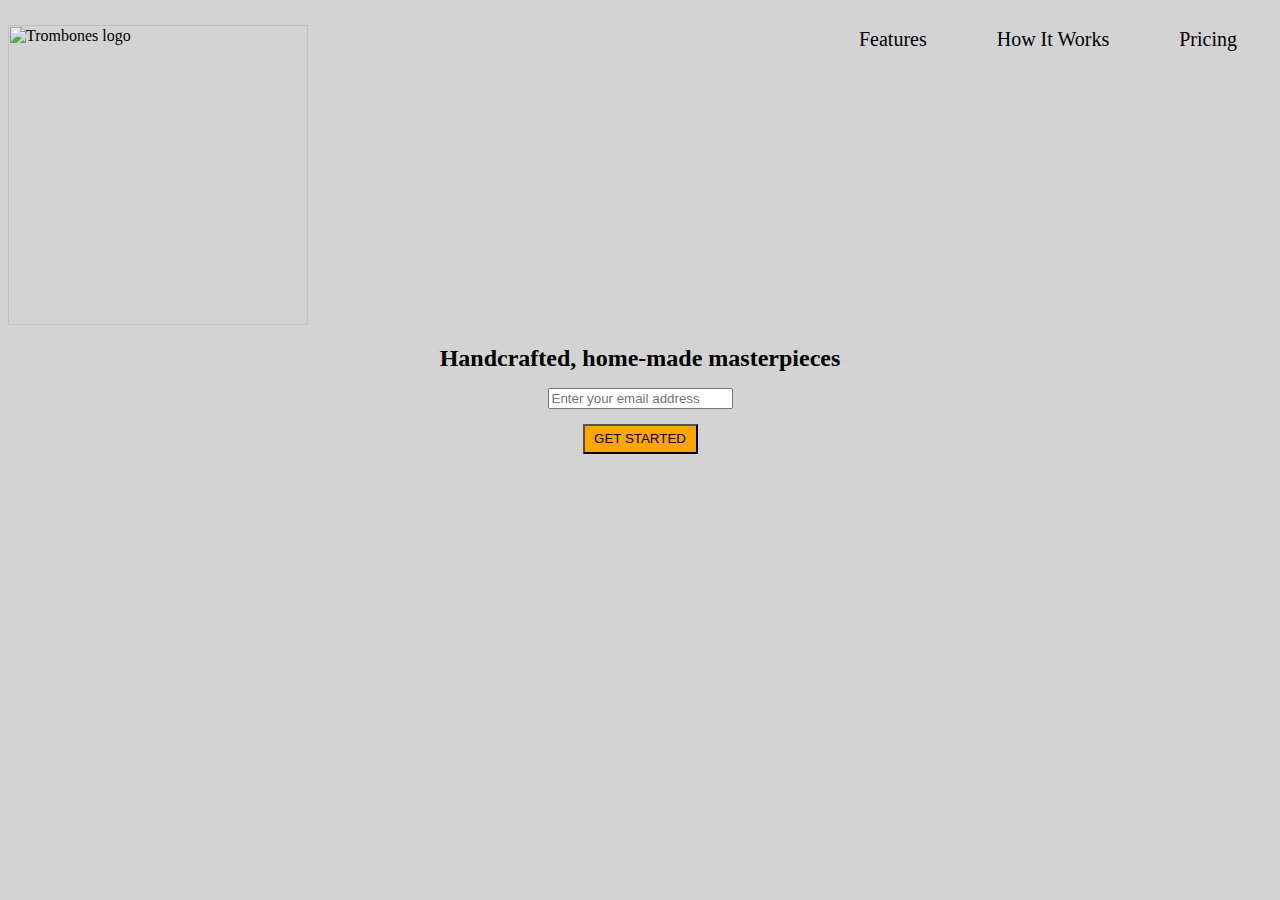
==== responsive_web_design/landing_page/index.html @ 568dbe76 "changed few css styling for header" ====
<html>
  <head>
    <title>FCC: Product Landing Page</title>
    <link rel="stylesheet" href="style.css">
  </head>
  <body>
    <header id="header">
      <div id="logo">
        <img src="https://s3.amazonaws.com/freecodecamp/original_trombones.png" alt="Trombones logo" id="header-img" style="width: 300px;">
      </div>
      <nav id="nav-bar">
        <ul>
          <li>Features</li>
          <li>How It Works</li>
          <li>Pricing</li>
        </ul>
      </nav>
    </header>
    <main>
      <section id="middle">
        <h2>Handcrafted, home-made masterpieces</h2>
        <form id="form" action="">
          <input name="email" id="email" type="text" placeholder="Enter your email address"><br>
          <input id="submit" type="button" class="btn" value="GET STARTED">
        </form>
      </section>
    </main>
  </body>
</html>
---- responsive_web_design/landing_page/style.css ----
body {
  background-color: lightgrey;
}

/* To get the navbar menu aligned, you can use below li or nav > ul */
/*li {
  list-style: none;
  display: inline-block;
  padding: 0 30px;
  font-size: 20px;
}*/

nav > ul {
  display: flex;
  flex-direction: row;
  width: 35vw;
  justify-content: space-around;
  list-style: none
}

nav {
  font-size: 20px;
}

header {
  display: flex;
  justify-content: space-between;
}

input {
  width: 100%;
  height: 100%;
  margin: 5px 0;
  margin-top: -4px;
}

#logo {
  width: 300px;
  padding-top: 17px;
}

#middle {
  text-align: center;
  display: flex;
  flex-direction: column;
  justify-content: center;
  align-items: center;
}

#middle > h2 {
  word-wrap: break-word;
}

.btn {
  width: 115px;
  height: 30px;
  margin-top: 10px;
  background-color: orange;
}
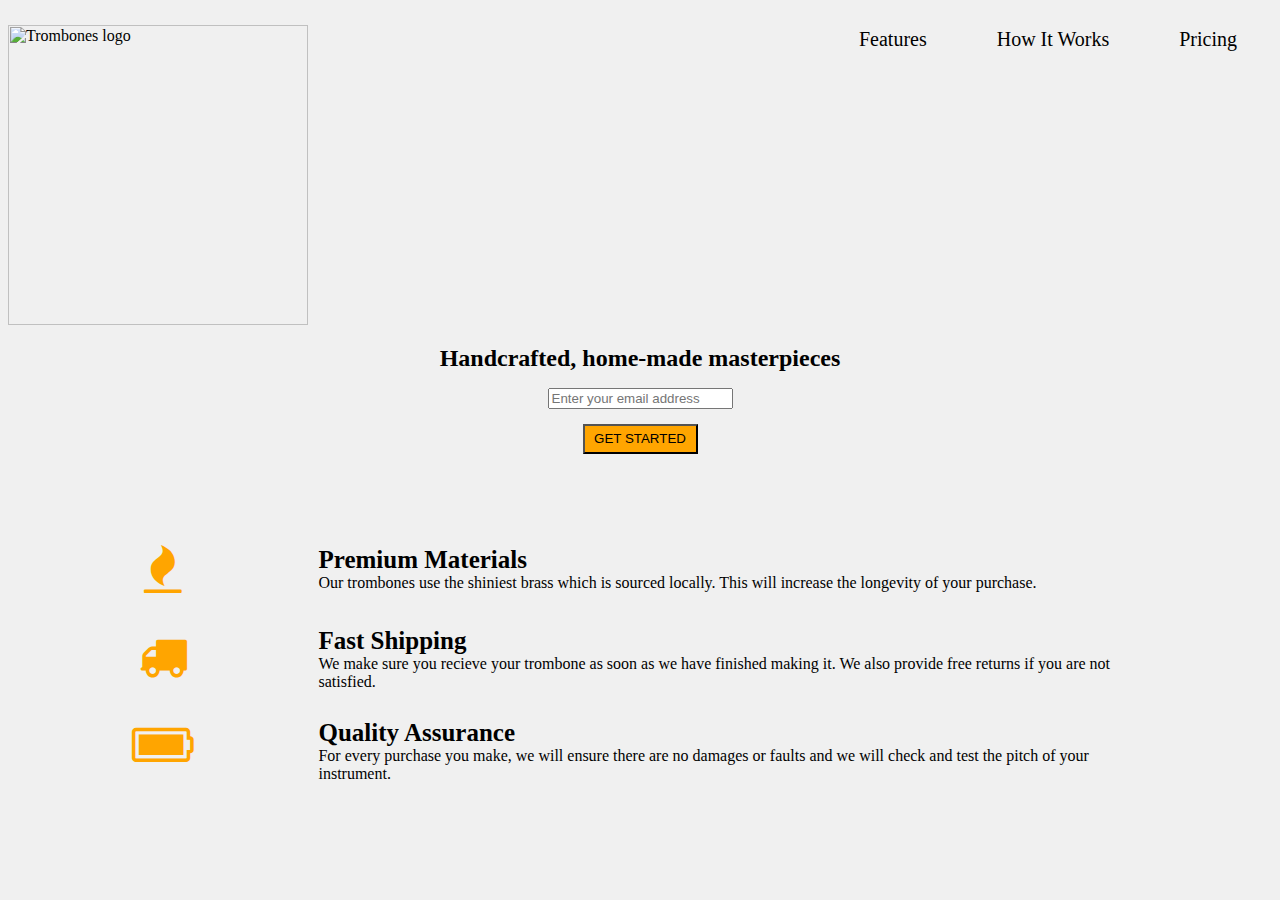
==== commit 9bb7ebd7: "finished features section" ====
--- a/responsive_web_design/landing_page/index.html
+++ b/responsive_web_design/landing_page/index.html
@@ -2,11 +2,12 @@
   <head>
     <title>FCC: Product Landing Page</title>
     <link rel="stylesheet" href="style.css">
+    <link rel="stylesheet" href="https://cdnjs.cloudflare.com/ajax/libs/font-awesome/4.7.0/css/font-awesome.min.css">
   </head>
   <body>
     <header id="header">
       <div id="logo">
-        <img src="https://s3.amazonaws.com/freecodecamp/original_trombones.png" alt="Trombones logo" id="header-img" style="width: 300px;">
+        <img src="https://s3.amazonaws.com/freecodecamp/original_trombones.png" alt="Trombones logo" id="header-img" style="width: 300px; padding-top: 17px;">
       </div>
       <nav id="nav-bar">
         <ul>
@@ -19,11 +20,37 @@
     <main>
       <section id="middle">
         <h2>Handcrafted, home-made masterpieces</h2>
-        <form id="form" action="">
-          <input name="email" id="email" type="text" placeholder="Enter your email address"><br>
+        <form id="form" action="https://www.freecodecamp.com/email-submit">
+          <input name="email" id="email" type="email" placeholder="Enter your email address"><br>
           <input id="submit" type="button" class="btn" value="GET STARTED">
         </form>
       </section>
+
+      <div class="container">
+        <section id="features">
+          <div class="images">
+            <i class="fa fa-fire" style="font-size:48px;color:orange;padding:10px 0 40px 0;"></i>
+            <i class="fa fa-truck" style="font-size:48px;color:orange;padding-bottom:40px;"></i>
+            <i class="fa fa-battery-full" style="font-size:48px;color:orange"></i>
+          </div>
+          <div class="explanation">
+            <h2>Premium Materials</h2>
+            <p>Our trombones use the shiniest brass which is sourced locally. This will increase the longevity of your purchase.</p>
+
+            <h2 style="margin-top: 35px;">Fast Shipping</h2>
+            <p>We make sure you recieve your trombone as soon as we have finished making it. We also provide free returns if you are not satisfied.</p>
+
+            <h2 style="margin-top: 28px;">Quality Assurance</h2>
+            <p>For every purchase you make, we will ensure there are no damages or faults and we will check and test the pitch of your instrument.</p>
+          </div>
+        </section>
+        <section id="howitworks">
+
+        </section>
+        <section id="pricing">
+
+        </section>
+      </div>
     </main>
   </body>
 </html>
--- a/responsive_web_design/landing_page/style.css
+++ b/responsive_web_design/landing_page/style.css
@@ -1,5 +1,5 @@
 body {
-  background-color: lightgrey;
+  background-color: rgb(240, 240, 240);
 }
 
 /* To get the navbar menu aligned, you can use below li or nav > ul */
@@ -34,9 +34,10 @@
   margin-top: -4px;
 }
 
-#logo {
-  width: 300px;
-  padding-top: 17px;
+#features {
+  display: flex;
+  width: 90vw;
+  margin-top: 50px;
 }
 
 #middle {
@@ -58,3 +59,21 @@
   background-color: orange;
 }
 
+.images {
+  display: flex;
+  flex-direction: column;
+  width: 23vw;
+  text-align: center;
+  padding: 10px;
+}
+
+section > .explanation > h2 {
+  margin-bottom: 0;
+  font-size: 25px;
+  /*margin-top: 10px;*/
+}
+
+section > .explanation > p {
+  margin-top: 0;
+  font-size: 16px;
+}
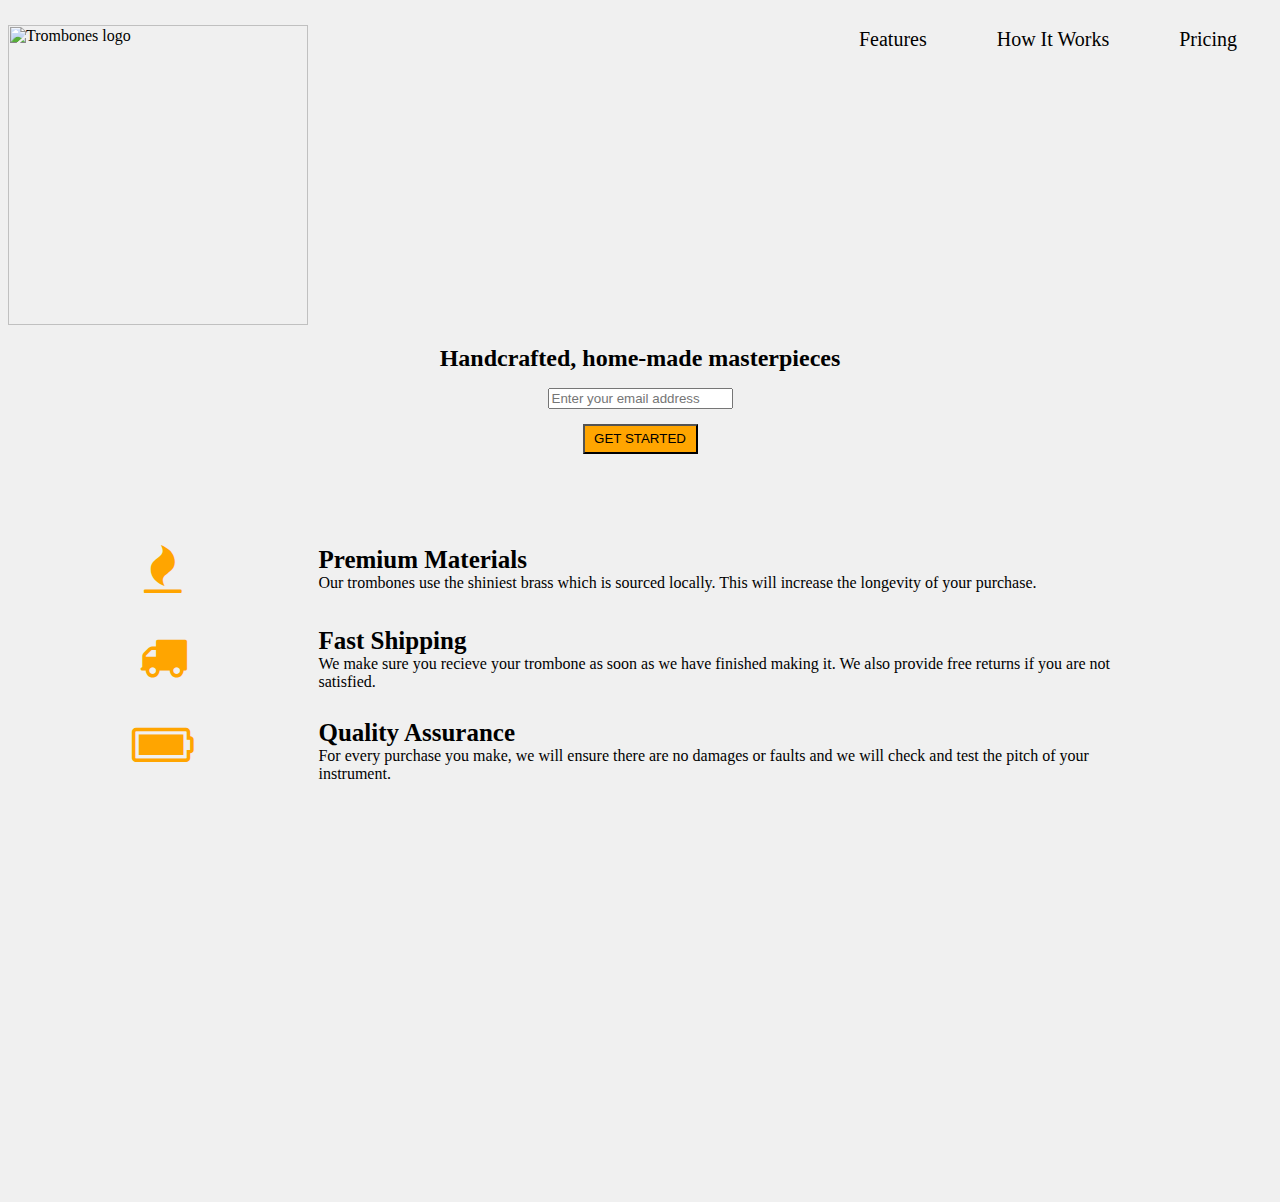
==== commit c73dd347: "embedded video and centered it" ====
--- a/responsive_web_design/landing_page/index.html
+++ b/responsive_web_design/landing_page/index.html
@@ -25,7 +25,6 @@
           <input id="submit" type="button" class="btn" value="GET STARTED">
         </form>
       </section>
-
       <div class="container">
         <section id="features">
           <div class="images">
@@ -45,7 +44,7 @@
           </div>
         </section>
         <section id="howitworks">
-
+          <iframe width="560" height="315" class="center" src="https://www.youtube.com/embed/y8Yv4pnO7qc" frameborder="0" allow="accelerometer; autoplay; encrypted-media; gyroscope; picture-in-picture" allowfullscreen></iframe>
         </section>
         <section id="pricing">
 
--- a/responsive_web_design/landing_page/style.css
+++ b/responsive_web_design/landing_page/style.css
@@ -40,6 +40,13 @@
   margin-top: 50px;
 }
 
+.center {
+  width: 600px;
+  margin: 0 auto;
+  display: block;
+  margin-top: 80px;
+}
+
 #middle {
   text-align: center;
   display: flex;
@@ -70,10 +77,12 @@
 section > .explanation > h2 {
   margin-bottom: 0;
   font-size: 25px;
-  /*margin-top: 10px;*/
 }
 
 section > .explanation > p {
   margin-top: 0;
   font-size: 16px;
 }
+
+
+
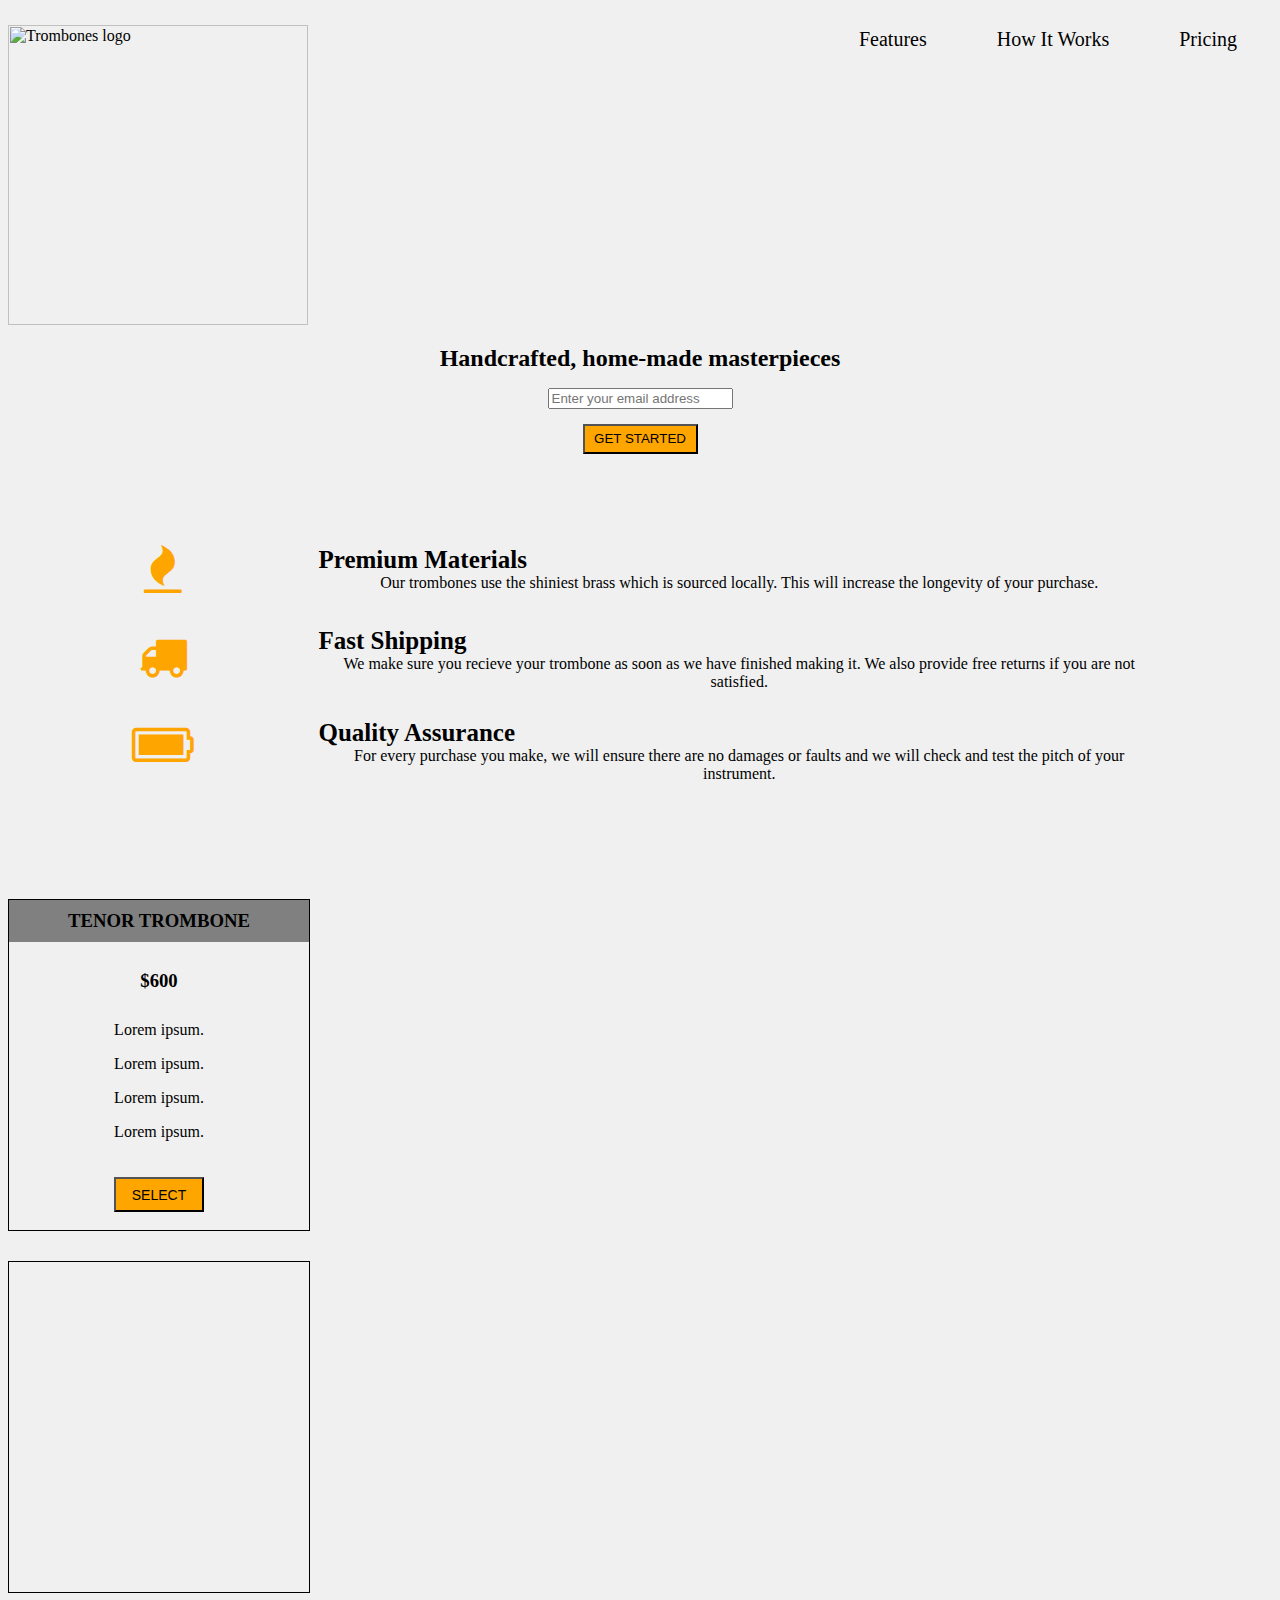
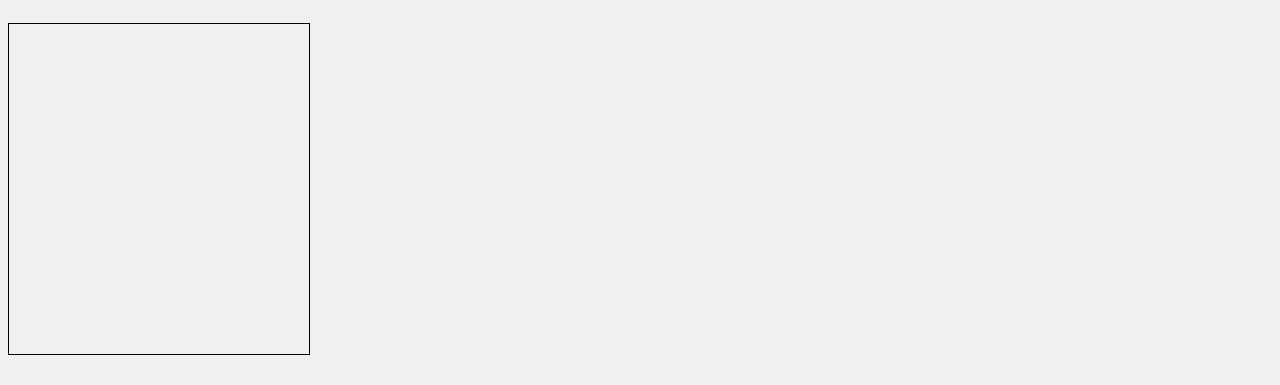
==== commit 79923002: "created single card in pricing section" ====
--- a/responsive_web_design/landing_page/index.html
+++ b/responsive_web_design/landing_page/index.html
@@ -43,11 +43,29 @@
             <p>For every purchase you make, we will ensure there are no damages or faults and we will check and test the pitch of your instrument.</p>
           </div>
         </section>
-        <section id="howitworks">
-          <iframe width="560" height="315" class="center" src="https://www.youtube.com/embed/y8Yv4pnO7qc" frameborder="0" allow="accelerometer; autoplay; encrypted-media; gyroscope; picture-in-picture" allowfullscreen></iframe>
+        <section id="howitworks" style="margin-bottom: 100px;"> <!--
+          <iframe width="560" height="315" class="center" src="https://www.youtube.com/embed/y8Yv4pnO7qc" frameborder="0" allow="accelerometer; autoplay; encrypted-media; gyroscope; picture-in-picture" allowfullscreen></iframe> -->
         </section>
         <section id="pricing">
+          <div class="pricing-cards">
+            <div class="subheading">
+              <h3>TENOR TROMBONE</h3>
+            </div>
+            <h3>$600</h3>
+            <p>Lorem ipsum.</p>
+            <p>Lorem ipsum.</p>
+            <p>Lorem ipsum.</p>
+            <p>Lorem ipsum.</p>
+            <button class="select-btn">SELECT</button>
+          </div>
+          <div class="pricing-cards">
 
+          </div>
+          <div class="pricing-cards">
+
+          </div>
+
+          </div>
         </section>
       </div>
     </main>
--- a/responsive_web_design/landing_page/style.css
+++ b/responsive_web_design/landing_page/style.css
@@ -34,17 +34,30 @@
   margin-top: -4px;
 }
 
+section > .explanation > h2 {
+  margin-bottom: 0;
+  font-size: 25px;
+}
+
+section > .explanation > p {
+  margin-top: 0;
+  font-size: 16px;
+}
+
+h3 {
+  padding: 10px 0;
+  margin-top: 0;
+  text-align: center;
+}
+
+p {
+  text-align: center;
+}
+
 #features {
   display: flex;
   width: 90vw;
   margin-top: 50px;
-}
-
-.center {
-  width: 600px;
-  margin: 0 auto;
-  display: block;
-  margin-top: 80px;
 }
 
 #middle {
@@ -57,6 +70,13 @@
 
 #middle > h2 {
   word-wrap: break-word;
+}
+
+.center {
+  width: 600px;
+  margin: 0 auto;
+  display: block;
+  margin-top: 80px;
 }
 
 .btn {
@@ -74,15 +94,23 @@
   padding: 10px;
 }
 
-section > .explanation > h2 {
-  margin-bottom: 0;
-  font-size: 25px;
+.pricing-cards {
+  width: 300px;
+  height: 330px;
+  border: 1px solid black;
+  margin-bottom: 30px;
+  text-align: center;
 }
 
-section > .explanation > p {
-  margin-top: 0;
-  font-size: 16px;
+.subheading {
+  text-align: center;
+  background-color: grey;
 }
 
-
-
+.select-btn {
+  height: 35px;
+  width: 90px;
+  margin-top: 20px;
+  background-color: orange;
+  font-size: 14px;
+}
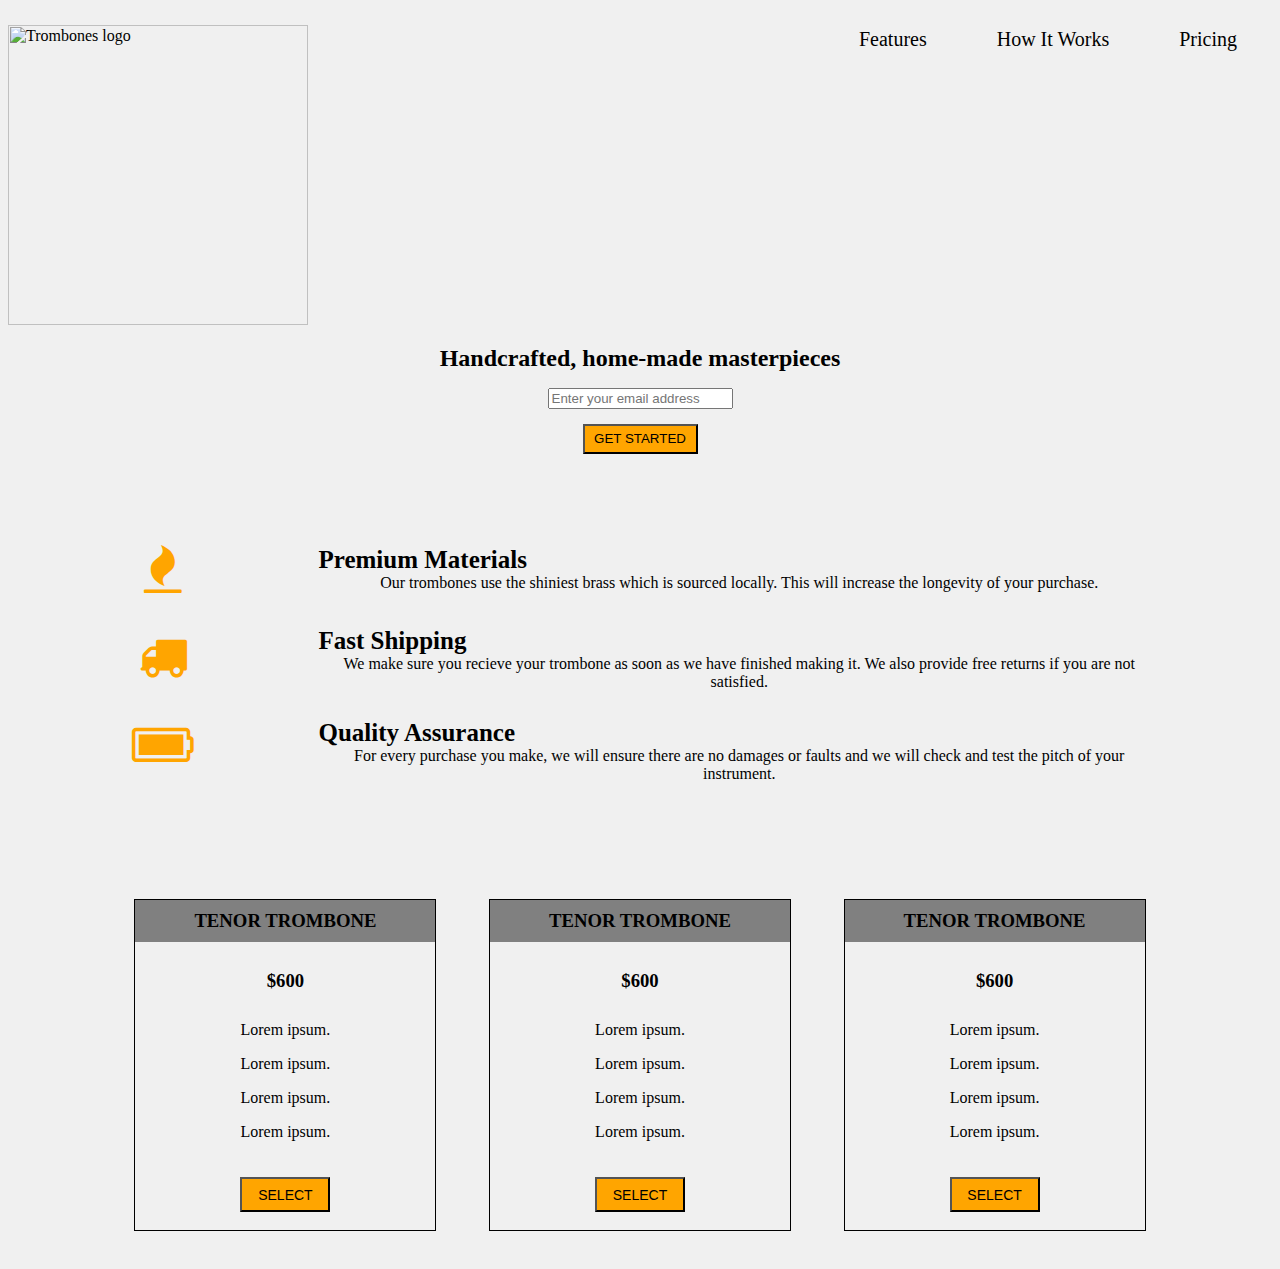
==== commit 14bed7bb: "finished the pricing section" ====
--- a/responsive_web_design/landing_page/index.html
+++ b/responsive_web_design/landing_page/index.html
@@ -46,7 +46,8 @@
         <section id="howitworks" style="margin-bottom: 100px;"> <!--
           <iframe width="560" height="315" class="center" src="https://www.youtube.com/embed/y8Yv4pnO7qc" frameborder="0" allow="accelerometer; autoplay; encrypted-media; gyroscope; picture-in-picture" allowfullscreen></iframe> -->
         </section>
-        <section id="pricing">
+
+        <div class="pricing">
           <div class="pricing-cards">
             <div class="subheading">
               <h3>TENOR TROMBONE</h3>
@@ -58,16 +59,35 @@
             <p>Lorem ipsum.</p>
             <button class="select-btn">SELECT</button>
           </div>
+
           <div class="pricing-cards">
-
-          </div>
-          <div class="pricing-cards">
-
+            <div class="subheading">
+              <h3>TENOR TROMBONE</h3>
+            </div>
+            <h3>$600</h3>
+            <p>Lorem ipsum.</p>
+            <p>Lorem ipsum.</p>
+            <p>Lorem ipsum.</p>
+            <p>Lorem ipsum.</p>
+            <button class="select-btn">SELECT</button>
           </div>
 
+          <div class="pricing-cards">
+            <div class="subheading">
+              <h3>TENOR TROMBONE</h3>
+            </div>
+            <h3>$600</h3>
+            <p>Lorem ipsum.</p>
+            <p>Lorem ipsum.</p>
+            <p>Lorem ipsum.</p>
+            <p>Lorem ipsum.</p>
+            <button class="select-btn">SELECT</button>
           </div>
-        </section>
+        </div>
       </div>
     </main>
+    <footer id="footer">
+
+    </footer>
   </body>
 </html>
--- a/responsive_web_design/landing_page/style.css
+++ b/responsive_web_design/landing_page/style.css
@@ -114,3 +114,10 @@
   background-color: orange;
   font-size: 14px;
 }
+
+.pricing {
+  width: 80%;
+  display: flex;
+  justify-content: space-between;
+  margin: 0 auto;
+}
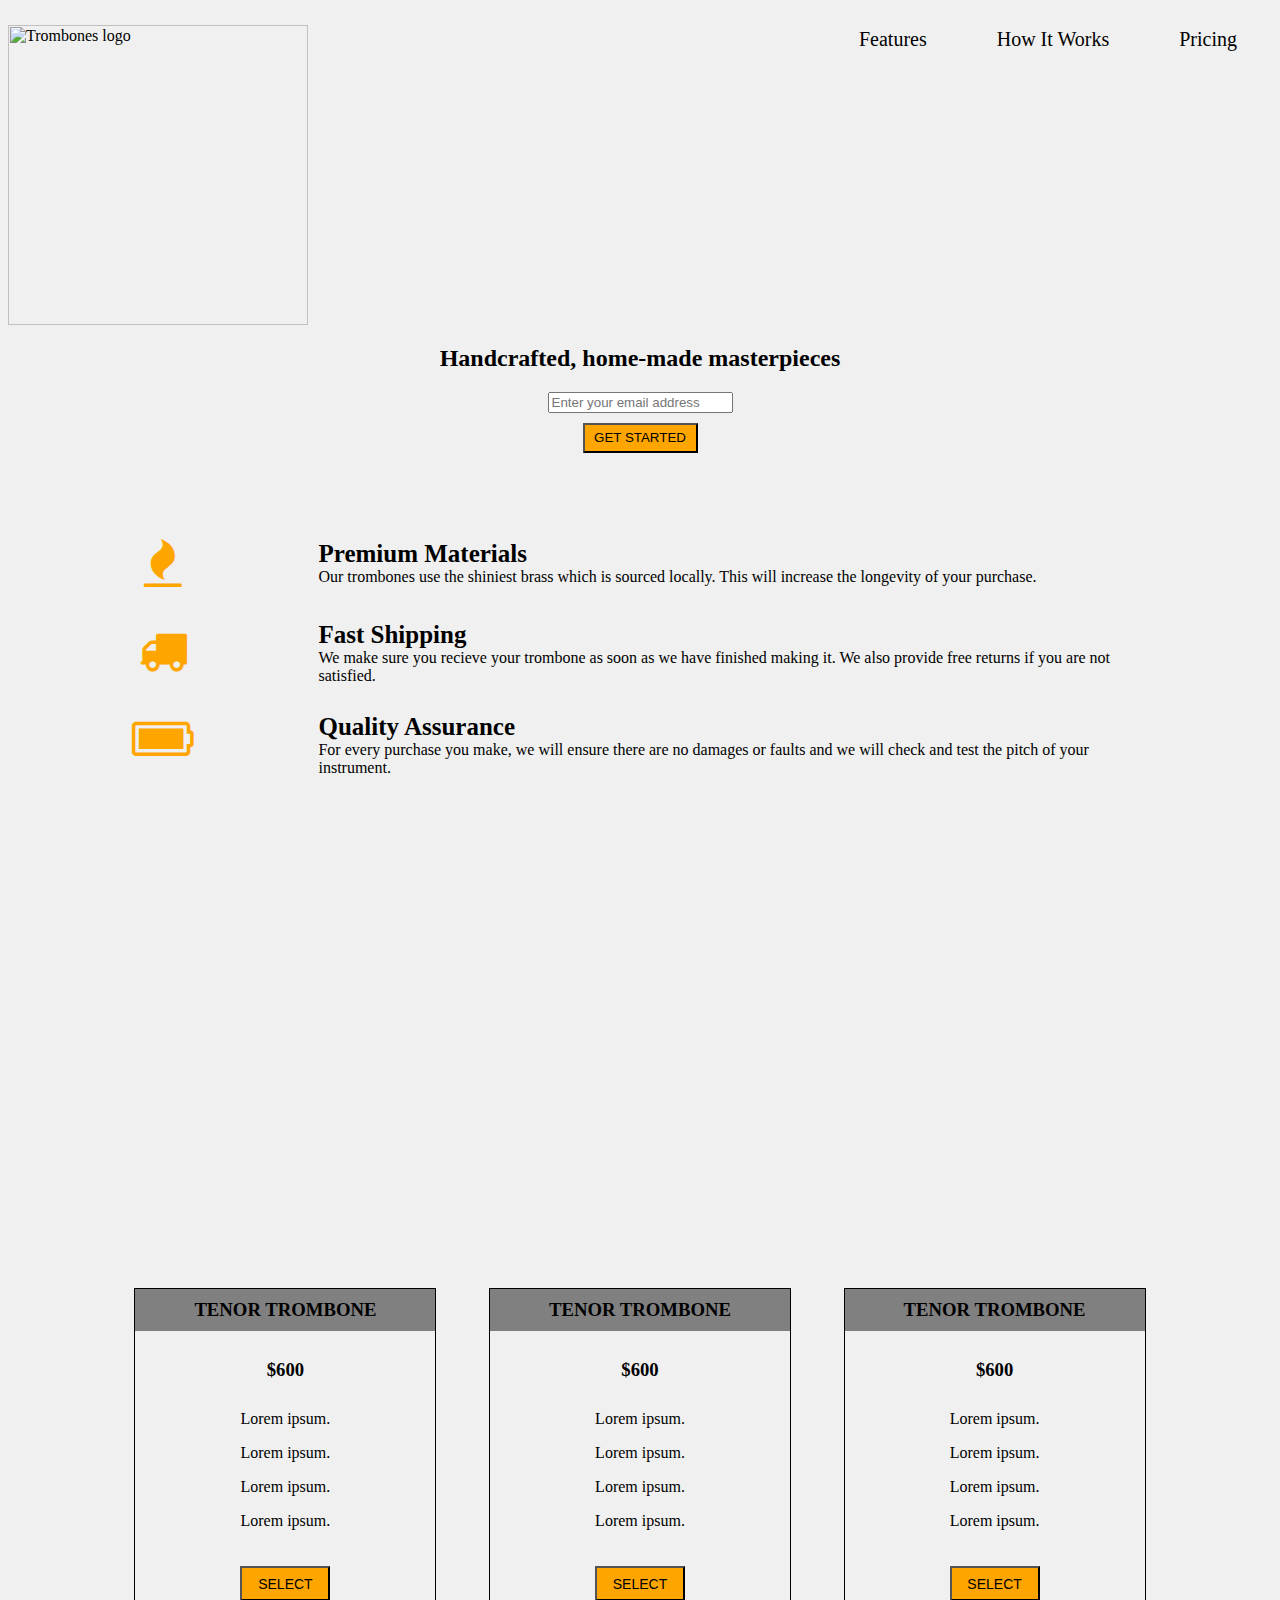
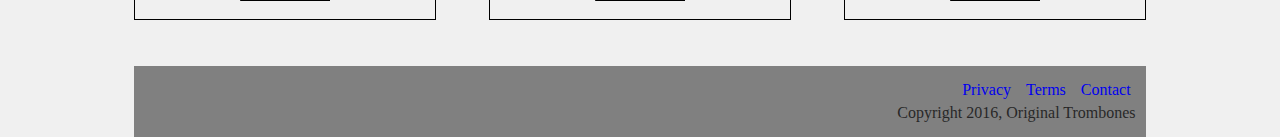
==== commit 33e5c755: "landing page draft1" ====
--- a/responsive_web_design/landing_page/index.html
+++ b/responsive_web_design/landing_page/index.html
@@ -43,8 +43,8 @@
             <p>For every purchase you make, we will ensure there are no damages or faults and we will check and test the pitch of your instrument.</p>
           </div>
         </section>
-        <section id="howitworks" style="margin-bottom: 100px;"> <!--
-          <iframe width="560" height="315" class="center" src="https://www.youtube.com/embed/y8Yv4pnO7qc" frameborder="0" allow="accelerometer; autoplay; encrypted-media; gyroscope; picture-in-picture" allowfullscreen></iframe> -->
+        <section id="howitworks" style="margin-bottom: 100px;">
+          <iframe width="560" height="315" id="video" class="center" src="https://www.youtube.com/embed/y8Yv4pnO7qc" frameborder="0" allow="accelerometer; autoplay; encrypted-media; gyroscope; picture-in-picture" allowfullscreen></iframe>
         </section>
 
         <div class="pricing">
@@ -87,7 +87,12 @@
       </div>
     </main>
     <footer id="footer">
-
+      <ul>
+        <li><a href="#">Privacy</a></li>
+        <li><a href="#">Terms</a></li>
+        <li><a href="#">Contact</a></li>
+      </ul>
+      <span>Copyright 2016, Original Trombones</span>
     </footer>
   </body>
 </html>
--- a/responsive_web_design/landing_page/style.css
+++ b/responsive_web_design/landing_page/style.css
@@ -1,5 +1,6 @@
 body {
   background-color: rgb(240, 240, 240);
+  margin-bottom: 0;
 }
 
 /* To get the navbar menu aligned, you can use below li or nav > ul */
@@ -27,12 +28,43 @@
   justify-content: space-between;
 }
 
-input {
+footer {
+  background-color: grey;
+  width: 80%;
+  margin: 0 auto;
+}
+
+footer > ul {
+  display: flex;
+  list-style: none;
+  justify-content: flex-end;
+  text-decoration: none;
+  padding-top: 10px;
+  margin-bottom: 0;
+}
+
+footer > ul > li {
+  font-size: 16px;
+  padding: 5px 15px 5px 0;
+}
+
+footer a {
+  text-decoration: none;
+}
+
+footer > span {
+  display: flex;
+  justify-content: flex-end;
+  padding-bottom: 15px;
+  opacity: 0.7;
+  padding-right: 10px;
+}
+/*input {
   width: 100%;
   height: 100%;
   margin: 5px 0;
   margin-top: -4px;
-}
+}*/
 
 section > .explanation > h2 {
   margin-bottom: 0;
@@ -42,6 +74,7 @@
 section > .explanation > p {
   margin-top: 0;
   font-size: 16px;
+  text-align: left;
 }
 
 h3 {
@@ -66,6 +99,10 @@
   flex-direction: column;
   justify-content: center;
   align-items: center;
+}
+
+#middle > input {
+  width: 40px;
 }
 
 #middle > h2 {
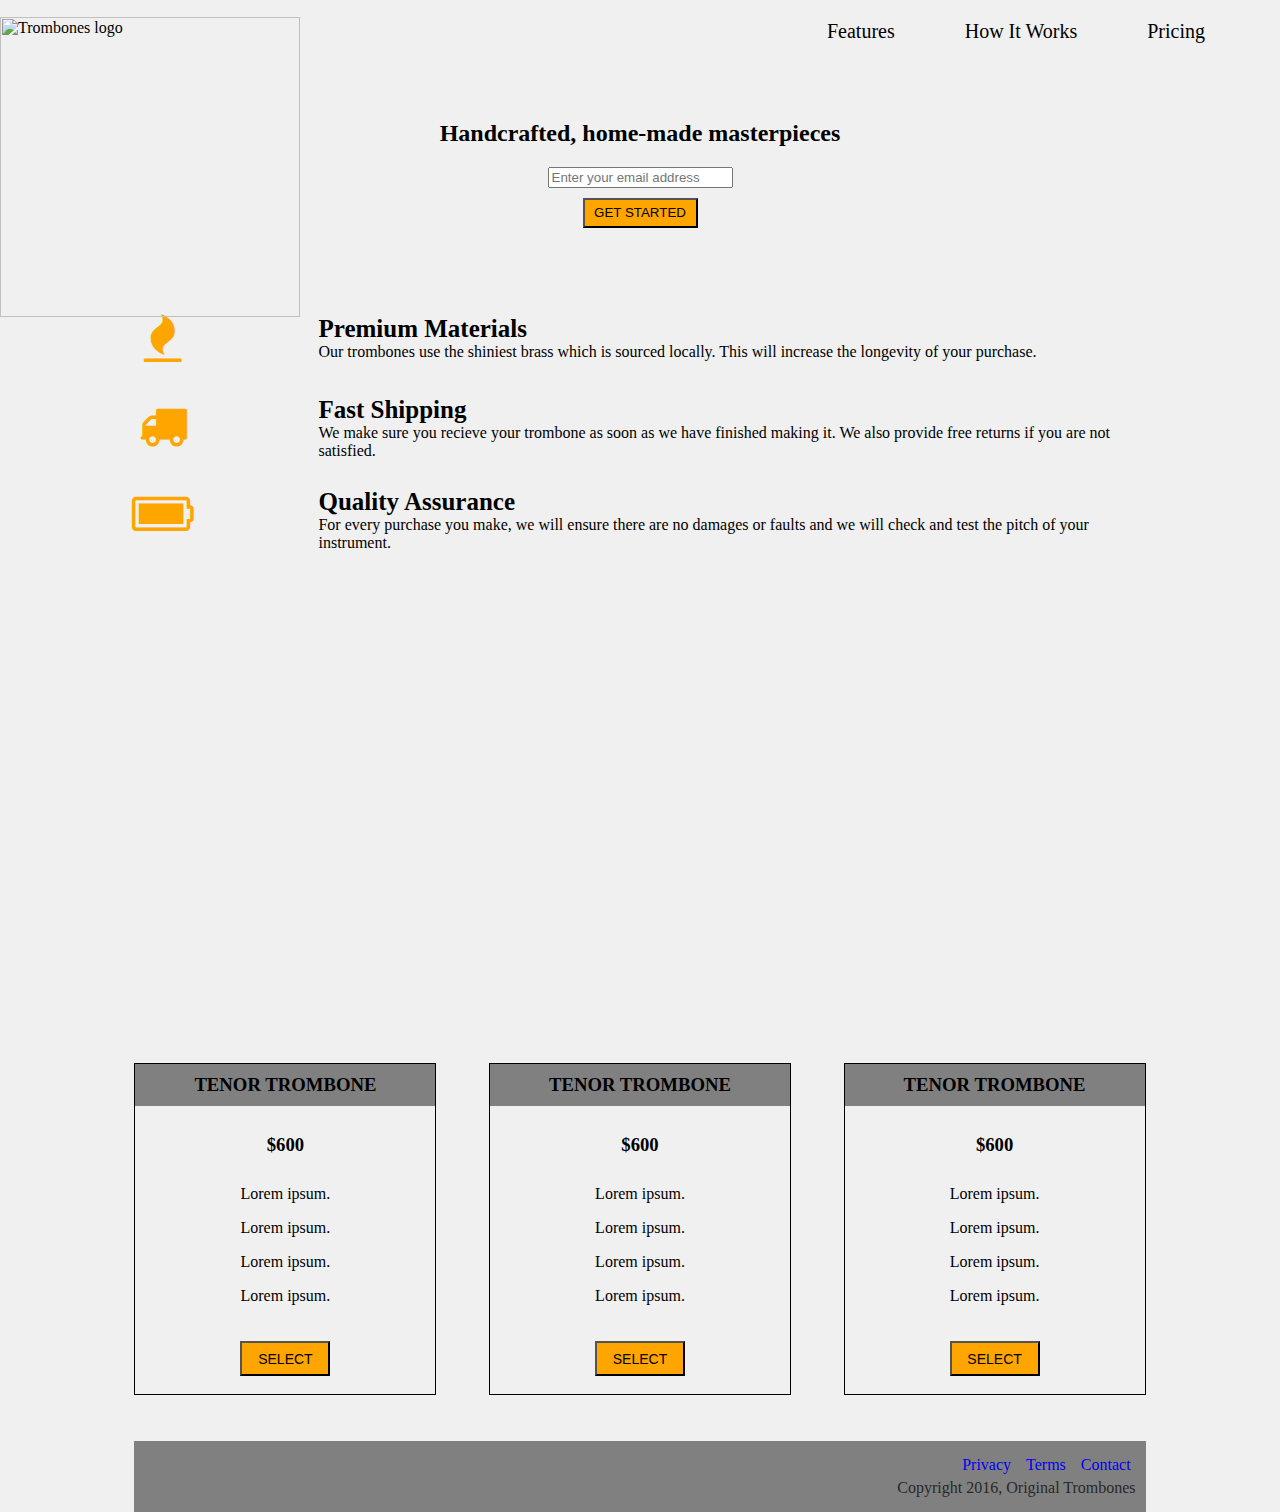
==== commit f94e6297: "fixed navbar to top of the page while scrolling" ====
--- a/responsive_web_design/landing_page/index.html
+++ b/responsive_web_design/landing_page/index.html
@@ -5,15 +5,16 @@
     <link rel="stylesheet" href="https://cdnjs.cloudflare.com/ajax/libs/font-awesome/4.7.0/css/font-awesome.min.css">
   </head>
   <body>
-    <header id="header">
+    <div class="page-wrapper">
+    <header id="header" class="fixed-nav-bar">
       <div id="logo">
         <img src="https://s3.amazonaws.com/freecodecamp/original_trombones.png" alt="Trombones logo" id="header-img" style="width: 300px; padding-top: 17px;">
       </div>
       <nav id="nav-bar">
         <ul>
-          <li>Features</li>
-          <li>How It Works</li>
-          <li>Pricing</li>
+          <li><a href="#features" class="nav-link">Features</a></li>
+          <li><a href="#howitworks" class="nav-link">How It Works</a></li>
+          <li><a href="#pricing" class="nav-link">Pricing</a></li>
         </ul>
       </nav>
     </header>
@@ -21,8 +22,8 @@
       <section id="middle">
         <h2>Handcrafted, home-made masterpieces</h2>
         <form id="form" action="https://www.freecodecamp.com/email-submit">
-          <input name="email" id="email" type="email" placeholder="Enter your email address"><br>
-          <input id="submit" type="button" class="btn" value="GET STARTED">
+          <input name="email" id="email" type="email" placeholder="Enter your email address" required><br>
+          <input id="submit" type="submit" class="btn" value="GET STARTED">
         </form>
       </section>
       <div class="container">
@@ -47,7 +48,7 @@
           <iframe width="560" height="315" id="video" class="center" src="https://www.youtube.com/embed/y8Yv4pnO7qc" frameborder="0" allow="accelerometer; autoplay; encrypted-media; gyroscope; picture-in-picture" allowfullscreen></iframe>
         </section>
 
-        <div class="pricing">
+        <div class="pricing" id="pricing">
           <div class="pricing-cards">
             <div class="subheading">
               <h3>TENOR TROMBONE</h3>
@@ -94,5 +95,6 @@
       </ul>
       <span>Copyright 2016, Original Trombones</span>
     </footer>
+    </div>
   </body>
 </html>
--- a/responsive_web_design/landing_page/style.css
+++ b/responsive_web_design/landing_page/style.css
@@ -16,16 +16,24 @@
   flex-direction: row;
   width: 35vw;
   justify-content: space-around;
-  list-style: none
+  list-style: none;
 }
 
-nav {
-  font-size: 20px;
+nav > ul > li > a {
+  text-decoration: none;
+  color: black;
 }
 
 header {
+  position: fixed;
   display: flex;
   justify-content: space-between;
+  top: 0;
+  left: 0;
+  z-index: 9999;
+  width: 100%;
+  height: 90px;
+  background-color: rgb(240, 240, 240);  /*removing this line makes the content overflow into the navbar */
 }
 
 footer {
@@ -93,6 +101,12 @@
   margin-top: 50px;
 }
 
+#nav-bar {
+  font-size: 20px;
+  height: 50px;
+  margin-right: 40px;
+}
+
 #middle {
   text-align: center;
   display: flex;
@@ -121,6 +135,11 @@
   height: 30px;
   margin-top: 10px;
   background-color: orange;
+}
+
+.page-wrapper {
+  margin-top: 100px;
+  /*position: relative;*/
 }
 
 .images {
